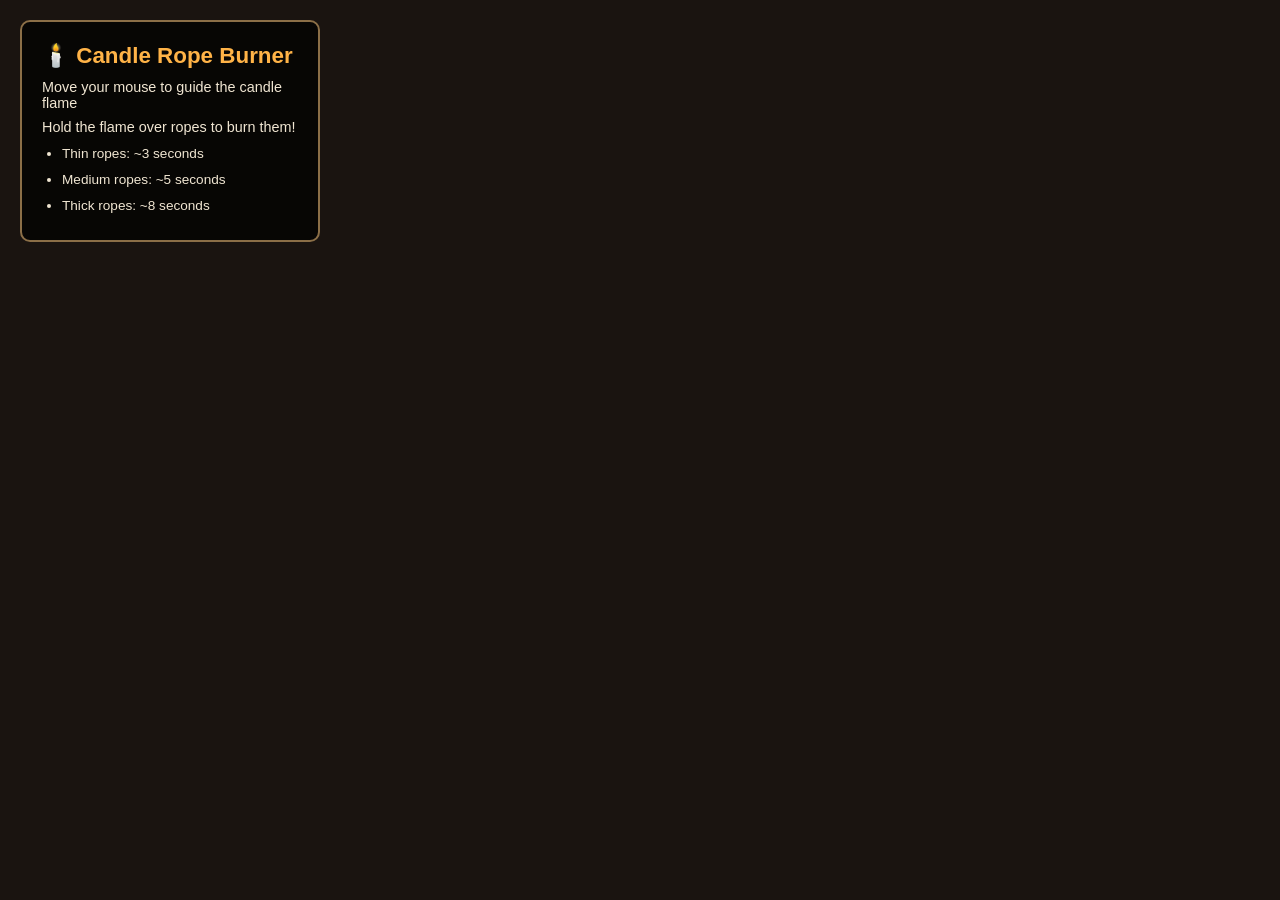
==== index.html @ 4a973e0b "Add interactive candle rope burner website Created a browser-based interactive experience where the " ====
<!DOCTYPE html>
<html lang="en">
<head>
    <meta charset="UTF-8">
    <meta name="viewport" content="width=device-width, initial-scale=1.0">
    <title>Candle Rope Burner</title>
    <link rel="stylesheet" href="style.css">
</head>
<body>
    <!-- Main canvas where everything is drawn -->
    <canvas id="gameCanvas"></canvas>

    <!-- Instructions overlay -->
    <div class="instructions">
        <h2>🕯️ Candle Rope Burner</h2>
        <p>Move your mouse to guide the candle flame</p>
        <p>Hold the flame over ropes to burn them!</p>
        <ul>
            <li>Thin ropes: ~3 seconds</li>
            <li>Medium ropes: ~5 seconds</li>
            <li>Thick ropes: ~8 seconds</li>
        </ul>
    </div>

    <script src="script.js"></script>
</body>
</html>
---- style.css ----
/* Reset default styles */
* {
    margin: 0;
    padding: 0;
    box-sizing: border-box;
}

/* Body and HTML setup */
html, body {
    width: 100%;
    height: 100%;
    overflow: hidden;
    /* Hide the default cursor */
    cursor: none;
}

body {
    /* Dark background for better flame visibility */
    background-color: #1a1410;
    font-family: 'Segoe UI', Tahoma, Geneva, Verdana, sans-serif;
}

/* Canvas fills the entire viewport */
#gameCanvas {
    display: block;
    width: 100%;
    height: 100%;
    background-color: #1a1410;
    /* Ensure cursor is hidden on canvas */
    cursor: none;
}

/* Instructions overlay */
.instructions {
    position: fixed;
    top: 20px;
    left: 20px;
    background: rgba(0, 0, 0, 0.7);
    color: #f0e6d2;
    padding: 20px;
    border-radius: 10px;
    border: 2px solid #8b6f47;
    max-width: 300px;
    z-index: 10;
    /* Keep cursor hidden even over instructions */
    cursor: none;
}

.instructions h2 {
    margin-bottom: 10px;
    font-size: 1.4em;
    color: #ffb347;
}

.instructions p {
    margin-bottom: 8px;
    font-size: 0.9em;
}

.instructions ul {
    margin-left: 20px;
    font-size: 0.85em;
    line-height: 1.6;
}

.instructions li {
    margin-bottom: 4px;
}

/* Responsive adjustments */
@media (max-width: 768px) {
    .instructions {
        top: 10px;
        left: 10px;
        padding: 15px;
        max-width: 250px;
    }

    .instructions h2 {
        font-size: 1.2em;
    }

    .instructions p,
    .instructions ul {
        font-size: 0.8em;
    }
}
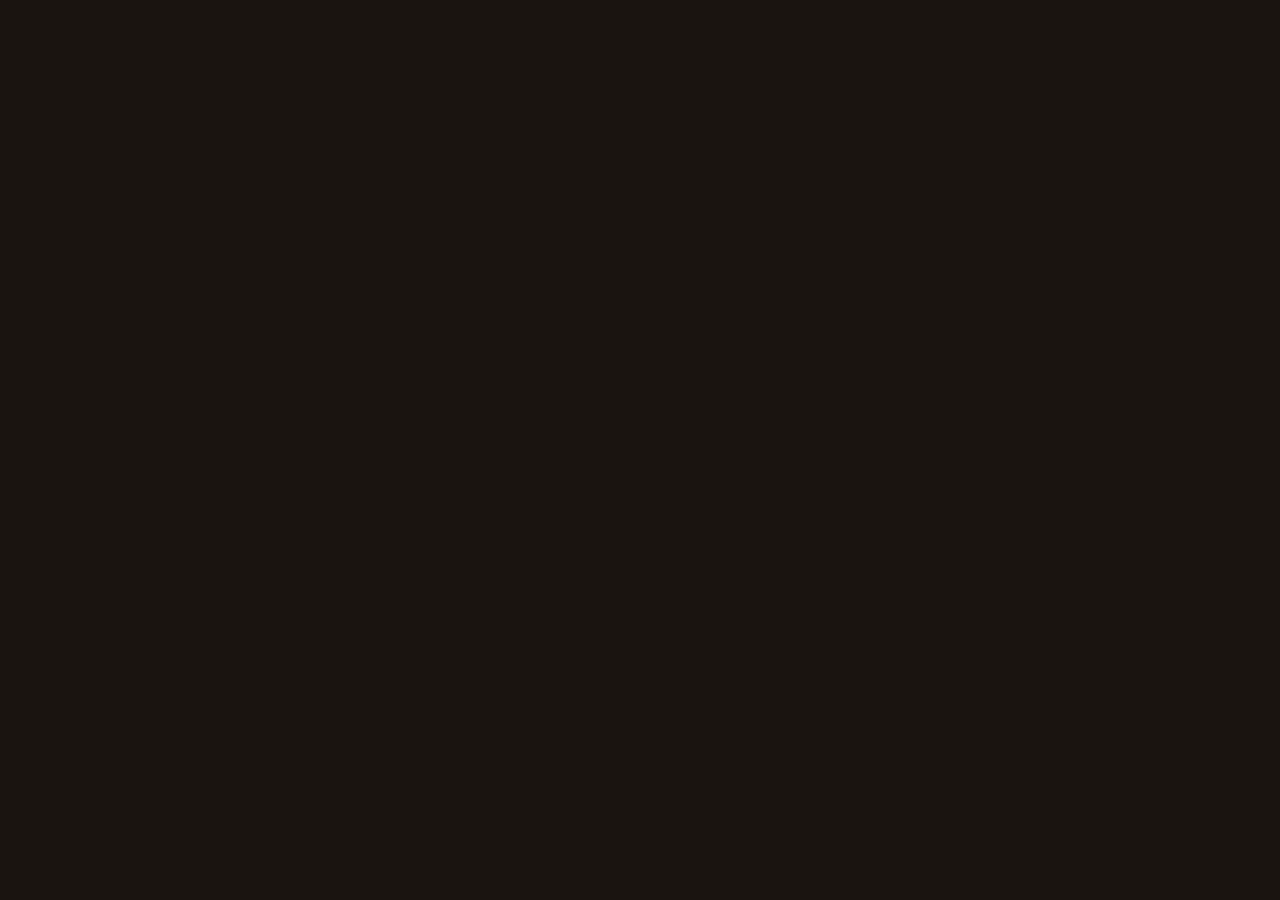
==== commit 87cfcb97: "Fix blank screen and remove instructions overlay" ====
--- a/index.html
+++ b/index.html
@@ -10,18 +10,6 @@
     <!-- Main canvas where everything is drawn -->
     <canvas id="gameCanvas"></canvas>
 
-    <!-- Instructions overlay -->
-    <div class="instructions">
-        <h2>🕯️ Candle Rope Burner</h2>
-        <p>Move your mouse to guide the candle flame</p>
-        <p>Hold the flame over ropes to burn them!</p>
-        <ul>
-            <li>Thin ropes: ~3 seconds</li>
-            <li>Medium ropes: ~5 seconds</li>
-            <li>Thick ropes: ~8 seconds</li>
-        </ul>
-    </div>
-
     <script src="script.js"></script>
 </body>
 </html>
--- a/style.css
+++ b/style.css
@@ -29,59 +29,3 @@
     /* Ensure cursor is hidden on canvas */
     cursor: none;
 }
-
-/* Instructions overlay */
-.instructions {
-    position: fixed;
-    top: 20px;
-    left: 20px;
-    background: rgba(0, 0, 0, 0.7);
-    color: #f0e6d2;
-    padding: 20px;
-    border-radius: 10px;
-    border: 2px solid #8b6f47;
-    max-width: 300px;
-    z-index: 10;
-    /* Keep cursor hidden even over instructions */
-    cursor: none;
-}
-
-.instructions h2 {
-    margin-bottom: 10px;
-    font-size: 1.4em;
-    color: #ffb347;
-}
-
-.instructions p {
-    margin-bottom: 8px;
-    font-size: 0.9em;
-}
-
-.instructions ul {
-    margin-left: 20px;
-    font-size: 0.85em;
-    line-height: 1.6;
-}
-
-.instructions li {
-    margin-bottom: 4px;
-}
-
-/* Responsive adjustments */
-@media (max-width: 768px) {
-    .instructions {
-        top: 10px;
-        left: 10px;
-        padding: 15px;
-        max-width: 250px;
-    }
-
-    .instructions h2 {
-        font-size: 1.2em;
-    }
-
-    .instructions p,
-    .instructions ul {
-        font-size: 0.8em;
-    }
-}
